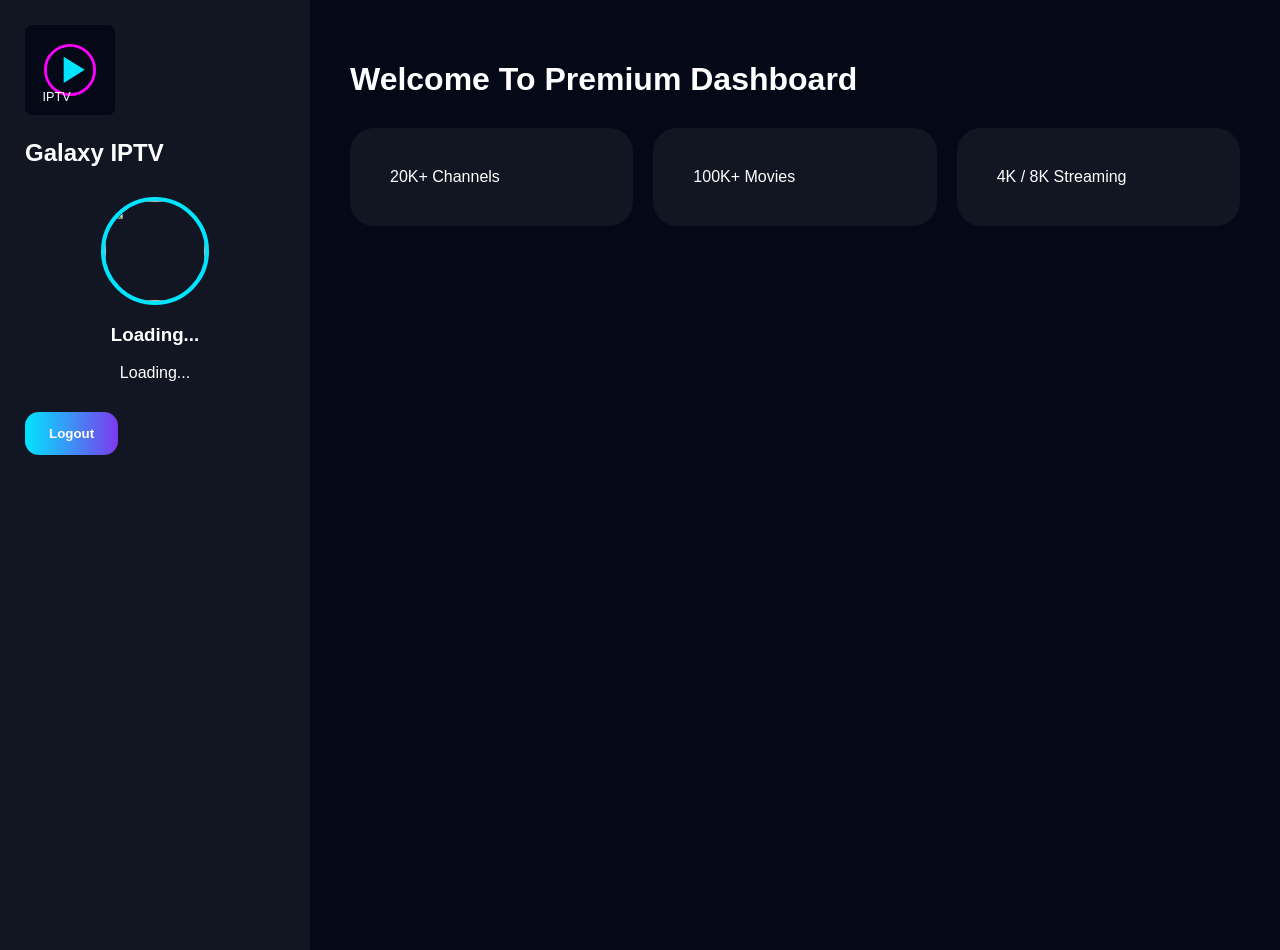
==== dashboard.html @ 88082e4e "Add files via upload" ====
<!DOCTYPE html>
<html>
<head>
<meta charset="UTF-8">
<meta name="viewport" content="width=device-width,initial-scale=1.0">
<title>Dashboard</title>
<link rel="stylesheet" href="dashboard.css">
<script src="https://www.gstatic.com/firebasejs/8.10.1/firebase-app.js"></script>
<script src="https://www.gstatic.com/firebasejs/8.10.1/firebase-auth.js"></script>
</head>
<body>

<div class="sidebar">
<img src="logo.svg" class="logo">
<h2>Galaxy IPTV</h2>

<div class="profile">
<img id="photo" src="https://i.pravatar.cc/120">
<h3 id="name">Loading...</h3>
<p id="mail">Loading...</p>
</div>

<button onclick="logout()">Logout</button>
</div>

<div class="main">
<h1>Welcome To Premium Dashboard</h1>
<div class="cards">
<div class="card">20K+ Channels</div>
<div class="card">100K+ Movies</div>
<div class="card">4K / 8K Streaming</div>
</div>
</div>

<script src="dashboard.js"></script>
</body>
</html>
---- dashboard.css ----
body{margin:0;display:flex;background:#050816;color:white;font-family:Arial}.sidebar{width:260px;padding:25px;background:rgba(255,255,255,.05);height:100vh}.logo{width:90px}.profile{text-align:center;margin:30px 0}.profile img{width:100px;height:100px;border-radius:50%;border:4px solid #00e5ff}.main{flex:1;padding:40px}.cards{display:grid;grid-template-columns:repeat(3,1fr);gap:20px;margin-top:30px}.card{padding:40px;border-radius:24px;background:rgba(255,255,255,.05)}button{padding:14px 24px;border:none;border-radius:14px;background:linear-gradient(to right,#00e5ff,#7c3aed);color:white;font-weight:bold}
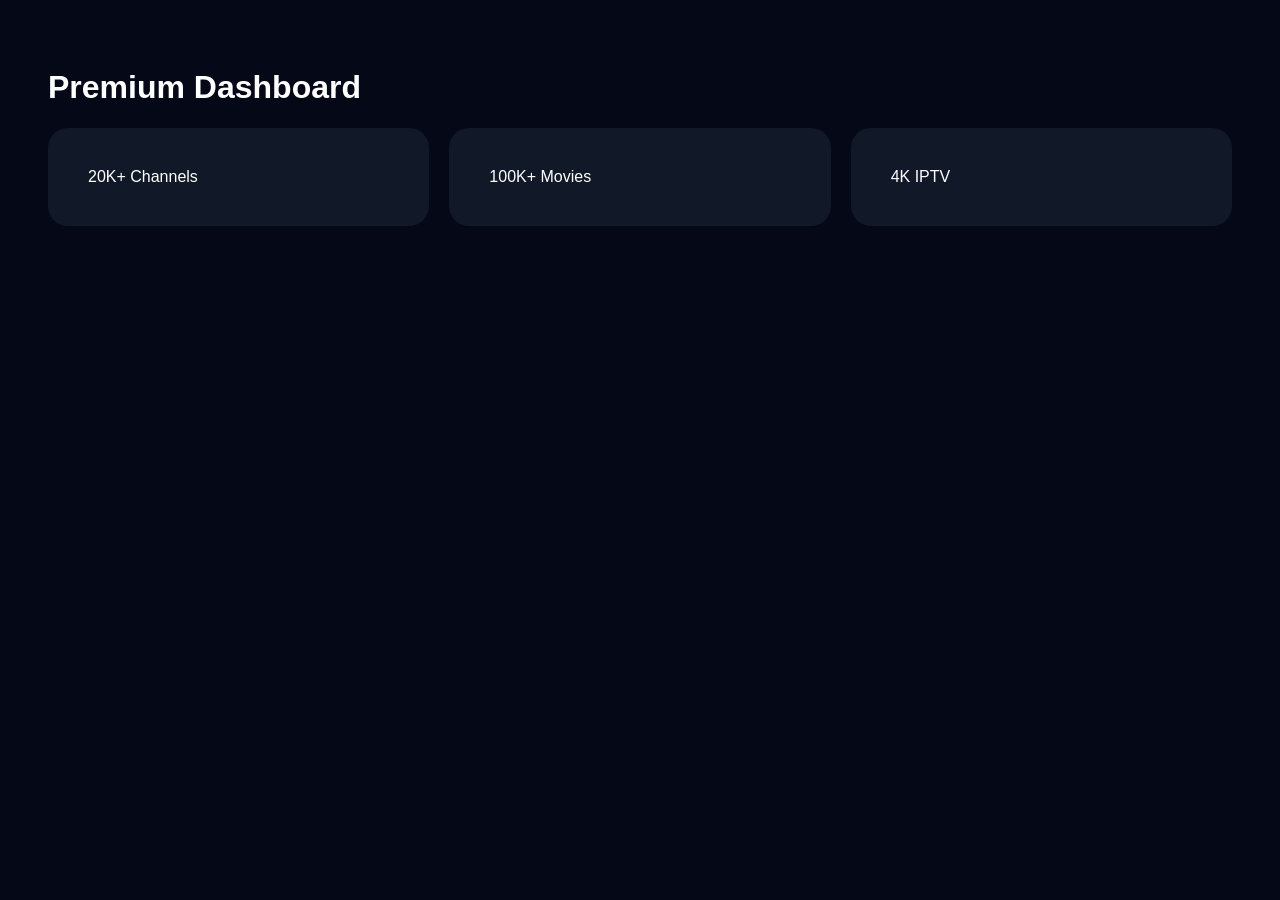
==== commit d83ea1de: "Add files via upload" ====
--- a/dashboard.html
+++ b/dashboard.html
@@ -1,37 +1 @@
-<!DOCTYPE html>
-<html>
-<head>
-<meta charset="UTF-8">
-<meta name="viewport" content="width=device-width,initial-scale=1.0">
-<title>Dashboard</title>
-<link rel="stylesheet" href="dashboard.css">
-<script src="https://www.gstatic.com/firebasejs/8.10.1/firebase-app.js"></script>
-<script src="https://www.gstatic.com/firebasejs/8.10.1/firebase-auth.js"></script>
-</head>
-<body>
-
-<div class="sidebar">
-<img src="logo.svg" class="logo">
-<h2>Galaxy IPTV</h2>
-
-<div class="profile">
-<img id="photo" src="https://i.pravatar.cc/120">
-<h3 id="name">Loading...</h3>
-<p id="mail">Loading...</p>
-</div>
-
-<button onclick="logout()">Logout</button>
-</div>
-
-<div class="main">
-<h1>Welcome To Premium Dashboard</h1>
-<div class="cards">
-<div class="card">20K+ Channels</div>
-<div class="card">100K+ Movies</div>
-<div class="card">4K / 8K Streaming</div>
-</div>
-</div>
-
-<script src="dashboard.js"></script>
-</body>
-</html>
+<!DOCTYPE html><html><head><title>Dashboard</title><link rel='stylesheet' href='dashboard.css'></head><body><h1>Premium Dashboard</h1><div class='grid'><div class='item'>20K+ Channels</div><div class='item'>100K+ Movies</div><div class='item'>4K IPTV</div></div></body></html>
--- a/dashboard.css
+++ b/dashboard.css
@@ -1 +1 @@
-body{margin:0;display:flex;background:#050816;color:white;font-family:Arial}.sidebar{width:260px;padding:25px;background:rgba(255,255,255,.05);height:100vh}.logo{width:90px}.profile{text-align:center;margin:30px 0}.profile img{width:100px;height:100px;border-radius:50%;border:4px solid #00e5ff}.main{flex:1;padding:40px}.cards{display:grid;grid-template-columns:repeat(3,1fr);gap:20px;margin-top:30px}.card{padding:40px;border-radius:24px;background:rgba(255,255,255,.05)}button{padding:14px 24px;border:none;border-radius:14px;background:linear-gradient(to right,#00e5ff,#7c3aed);color:white;font-weight:bold}+body{background:#050816;color:white;font-family:Arial;padding:40px}.grid{display:grid;grid-template-columns:repeat(3,1fr);gap:20px}.item{background:#111827;padding:40px;border-radius:20px}
